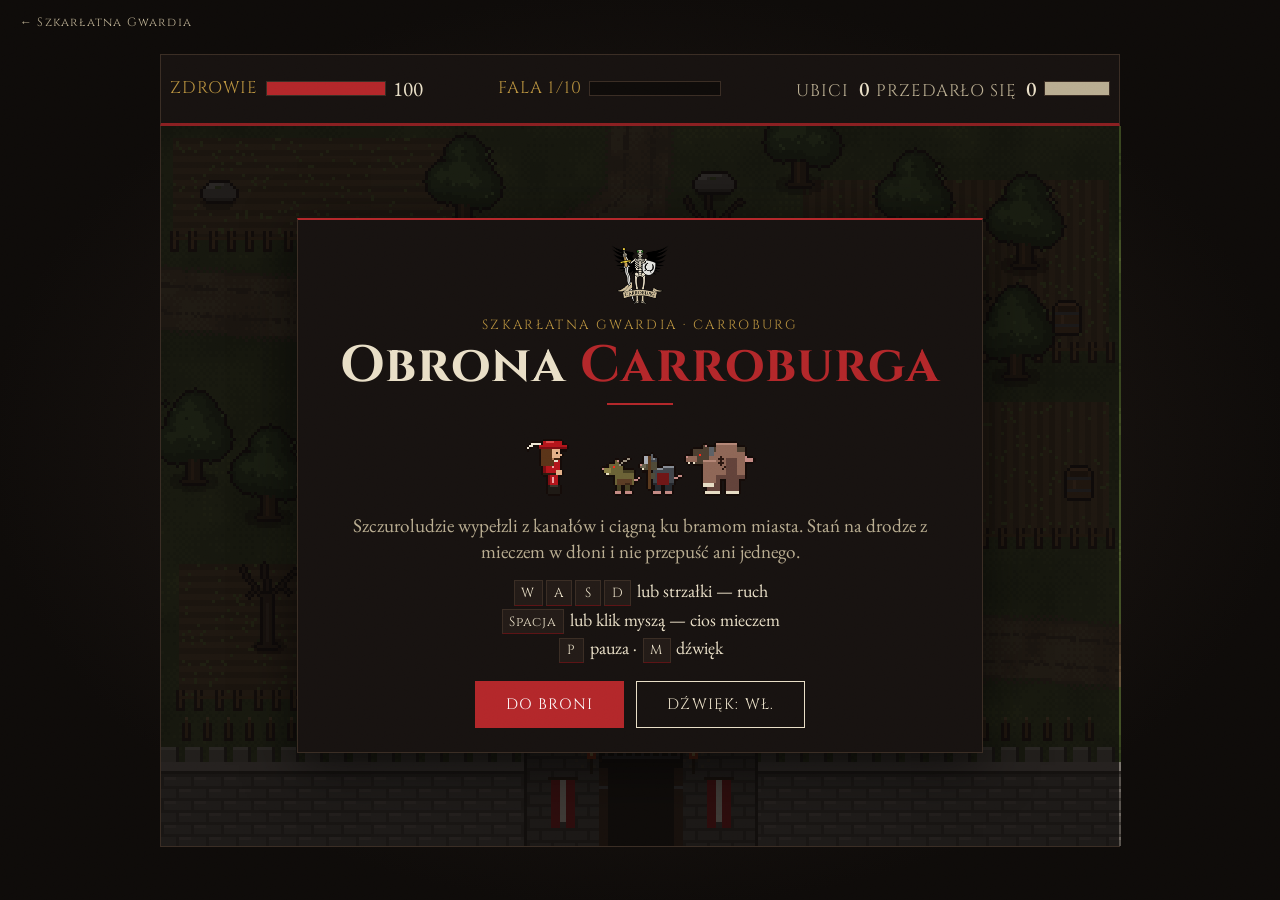
==== gra/index.html @ a3eb86ac "Dodaj grę Obrona Carroburga w folderze /gra Gra przeglądarkowa (HTML5 Canvas) w osobnym katalogu gra" ====
<!DOCTYPE html>
<html lang="pl">
<head>
<meta charset="utf-8">
<meta name="viewport" content="width=device-width, initial-scale=1, viewport-fit=cover">
<title>Obrona Carroburga — gra | Szkarłatna Gwardia z Carroburga</title>
<meta name="description" content="Carroburg Defence — przeglądarkowa gra Szkarłatnej Gwardii. Jako Gwardzista z mieczem dwuręcznym odpieraj hordy Skavenów spod bram Carroburga.">
<link rel="icon" type="image/png" href="logo.png">
<link rel="preconnect" href="https://fonts.googleapis.com">
<link rel="preconnect" href="https://fonts.gstatic.com" crossorigin>
<link href="https://fonts.googleapis.com/css2?family=Cinzel:wght@500;600;700;900&family=EB+Garamond:ital,wght@0,400;0,500;0,600;1,400&display=swap" rel="stylesheet">
<link rel="stylesheet" href="style.css">
</head>
<body>
<div class="grain"></div>
<a class="site-back" href="../">&larr; Szkarłatna Gwardia</a>

<div id="wrap">
  <!-- HUD -->
  <div id="hud">
    <div class="hud-group" id="hud-hero">
      <span class="lbl">Zdrowie</span>
      <div class="bar hp"><div id="hp-fill"></div></div>
      <span id="hp-num" class="num">100</span>
    </div>
    <div class="hud-group" id="hud-wave">
      <span id="wave-lbl" class="lbl">Fala 1/10</span>
      <div class="bar prog"><div id="prog-fill"></div></div>
    </div>
    <div class="hud-group" id="hud-stats">
      <span class="stat" title="Pokonani Skaveni">Ubici <b id="kills">0</b></span>
      <span class="stat" title="Skaveni, którzy przedarli się do bramy">Przedarło się <b id="breached">0</b></span>
      <div class="bar gate" title="Wytrzymałość bramy"><div id="gate-fill"></div></div>
    </div>
  </div>

  <div id="stage">
    <canvas id="game" width="320" height="240"></canvas>

    <div id="banner"><div id="banner-title"></div><div id="banner-sub"></div></div>

    <!-- Ekran startowy -->
    <div class="screen" id="scr-start">
      <div class="panel">
        <img class="crest" src="logo.png" alt="Herb Szkarłatnej Gwardii">
        <span class="eyebrow">Szkarłatna Gwardia &middot; Carroburg</span>
        <h1>Obrona <em>Carroburga</em></h1>
        <div class="rule"></div>
        <canvas id="preview" width="120" height="40"></canvas>
        <p class="lore">Szczuroludzie wypełzli z kanałów i ciągną ku bramom miasta. Stań na drodze z mieczem w dłoni i nie przepuść ani jednego.</p>
        <div class="controls">
          <div><kbd>W</kbd><kbd>A</kbd><kbd>S</kbd><kbd>D</kbd> lub strzałki — ruch</div>
          <div><kbd>Spacja</kbd> lub klik myszą — cios mieczem</div>
          <div><kbd>P</kbd> pauza &middot; <kbd>M</kbd> dźwięk</div>
        </div>
        <div class="actions">
          <button id="btn-start" class="btn primary">Do broni</button>
          <button class="btn btn-sound" type="button">Dźwięk: wł.</button>
        </div>
      </div>
    </div>

    <!-- Pauza -->
    <div class="screen hidden" id="scr-pause">
      <div class="panel small">
        <span class="eyebrow">Postój</span>
        <h2>Pauza</h2>
        <div class="rule"></div>
        <div class="actions column">
          <button id="btn-resume" class="btn primary">Wznów walkę</button>
          <button class="btn btn-sound" type="button">Dźwięk: wł.</button>
          <a class="btn" href="../">Wróć na stronę</a>
        </div>
      </div>
    </div>

    <!-- Game Over -->
    <div class="screen hidden" id="scr-over">
      <div class="panel">
        <span class="eyebrow">Carroburg upada</span>
        <h2 id="over-title">Gwardzista poległ</h2>
        <div class="rule"></div>
        <div class="stats">
          <div><span>Osiągnięta fala</span><b id="over-wave">1</b></div>
          <div><span>Pokonani Skaveni</span><b id="over-kills">0</b></div>
          <div><span>Przedarło się</span><b id="over-breached">0</b></div>
        </div>
        <div class="actions">
          <button id="btn-restart" class="btn primary">Restart</button>
          <a class="btn" href="../">Wróć na stronę</a>
        </div>
      </div>
    </div>

    <!-- Zwycięstwo -->
    <div class="screen hidden" id="scr-win">
      <div class="panel">
        <span class="eyebrow">Dziesięć fal odpartych</span>
        <h2>Carroburg <em>ocalony</em></h2>
        <div class="rule"></div>
        <p class="lore">Skaveni wycofują się do kanałów. Szkarłatna Gwardia trwa.</p>
        <div class="motto">Adsumus!</div>
        <div class="stats">
          <div><span>Pokonani Skaveni</span><b id="win-kills">0</b></div>
          <div><span>Przedarło się</span><b id="win-breached">0</b></div>
          <div><span>Pozostałe zdrowie</span><b id="win-hp">0</b></div>
        </div>
        <div class="actions">
          <button id="btn-again" class="btn primary">Zagraj ponownie</button>
          <a class="btn" href="../">Wróć na stronę</a>
        </div>
      </div>
    </div>
  </div>
</div>
<script src="game.js"></script>
</body>
</html>
---- gra/style.css ----
/* Obrona Carroburga — interfejs w barwach strony szkarlatnagwardia.pl */
:root {
  /* Tokeny strony głównej */
  --ink-0: #0e0b09;
  --ink-1: #171210;
  --ink-2: #231b17;
  --parchment: #e9dfc7;
  --parchment-dim: #b9ad91;
  --crimson: #8a1f21;
  --crimson-bright: #b3272a;
  --crimson-deep: #5c1315;
  --gold: #b8923f;
  --line: #3a2d24;
  --font-display: 'Cinzel', 'Times New Roman', serif;
  --font-body: 'EB Garamond', Georgia, 'Times New Roman', serif;

  --u: 3px;   /* jednostka skali gry — ustawiana z game.js */
}

* { box-sizing: border-box; }

html, body {
  margin: 0;
  height: 100%;
  background: var(--ink-0);
  color: var(--parchment);
  overflow: hidden;
  font-family: var(--font-body);
  -webkit-font-smoothing: antialiased;
  user-select: none;
  -webkit-user-select: none;
}

body {
  display: flex;
  align-items: center;
  justify-content: center;
  background: radial-gradient(ellipse at center, var(--ink-2) 0%, var(--ink-0) 72%);
}

::selection { background: var(--crimson-bright); color: var(--parchment); }

.grain {
  position: fixed; inset: 0; pointer-events: none; z-index: 50; opacity: .05; mix-blend-mode: overlay;
  background-image: url("data:image/svg+xml,%3Csvg xmlns='http://www.w3.org/2000/svg' width='120' height='120'%3E%3Cfilter id='n'%3E%3CfeTurbulence type='fractalNoise' baseFrequency='0.9' numOctaves='2' stitchTiles='stitch'/%3E%3C/filter%3E%3Crect width='100%25' height='100%25' filter='url(%23n)'/%3E%3C/svg%3E");
}

/* Powrót na stronę główną */
.site-back {
  position: fixed;
  top: calc(env(safe-area-inset-top, 0px) + 10px);
  left: 14px;
  z-index: 60;
  font-family: var(--font-display);
  font-size: 12px;
  letter-spacing: .1em;
  color: var(--parchment-dim);
  text-decoration: none;
  padding: 4px 6px;
}
.site-back:hover { color: var(--parchment); }
body.playing .site-back { opacity: 0; pointer-events: none; }

#wrap { position: relative; }

/* ---------- HUD ---------- */
#hud {
  height: calc(var(--u) * 24);
  display: flex;
  align-items: center;
  justify-content: space-between;
  gap: calc(var(--u) * 4);
  padding: 0 calc(var(--u) * 3);
  overflow: hidden;
  background: var(--ink-1);
  border: 1px solid var(--line);
  border-bottom: calc(var(--u) * 1) solid var(--crimson);
  font-family: var(--font-display);
  font-size: calc(var(--u) * 5.6);
  letter-spacing: .06em;
  line-height: 1;
}
.hud-group {
  display: flex;
  align-items: center;
  gap: calc(var(--u) * 2.5);
  white-space: nowrap;
  min-width: 0;
}
#hud-wave { flex: 0 1 auto; justify-content: center; }

.lbl { color: var(--gold); text-transform: uppercase; }
.num { min-width: 3ch; color: var(--parchment); font-family: var(--font-body); font-size: 1.25em; letter-spacing: 0; }
.stat { color: var(--parchment-dim); text-transform: uppercase; }
.stat b { color: var(--parchment); font-family: var(--font-body); font-weight: 500; font-size: 1.25em; letter-spacing: 0; margin-left: .2em; }

.bar {
  position: relative;
  height: calc(var(--u) * 5);
  background: var(--ink-0);
  border: 1px solid var(--line);
}
.bar > div { height: 100%; width: 100%; transition: width .12s linear; }
.bar.hp   { width: calc(var(--u) * 40); }
.bar.prog { width: calc(var(--u) * 44); }
.bar.gate { width: calc(var(--u) * 22); flex-shrink: 0; }
#hp-fill   { background: var(--crimson-bright); }
#prog-fill { background: var(--gold); width: 0; }
#gate-fill { background: var(--parchment-dim); }
.bar.low > div { animation: blink .5s steps(2) infinite; }
@keyframes blink { 50% { opacity: .35; } }

/* ---------- Scena ---------- */
#stage { position: relative; border: 1px solid var(--line); border-top: 0; }

#game {
  display: block;
  image-rendering: pixelated;
  image-rendering: crisp-edges;
  background: #000;
  cursor: crosshair;
}

/* ---------- Baner fal ---------- */
#banner {
  position: absolute;
  left: 0; right: 0;
  top: 30%;
  text-align: center;
  pointer-events: none;
  opacity: 0;
  transition: opacity .35s;
  text-shadow: 0 2px 0 #000, 0 3px 18px rgba(0, 0, 0, .8);
}
#banner.show { opacity: 1; }
#banner-title {
  font-family: var(--font-display);
  font-weight: 700;
  font-size: calc(var(--u) * 20);
  color: var(--parchment);
  letter-spacing: .04em;
}
#banner-title.red { color: var(--crimson-bright); }
#banner-sub {
  font-family: var(--font-body);
  font-style: italic;
  font-size: calc(var(--u) * 8.5);
  color: var(--parchment-dim);
  margin-top: calc(var(--u) * 1.5);
}

/* ---------- Ekrany ---------- */
.screen {
  position: absolute;
  inset: 0;
  display: flex;
  align-items: center;
  justify-content: center;
  background: rgba(14, 11, 9, .78);
}
.screen.hidden { display: none; }

.panel {
  text-align: center;
  padding: calc(var(--u) * 8) calc(var(--u) * 14);
  background: var(--ink-1);
  border: 1px solid var(--line);
  border-top: 2px solid var(--crimson-bright);
  box-shadow: 0 calc(var(--u) * 4) calc(var(--u) * 16) rgba(0, 0, 0, .6);
  max-width: 92%;
  max-height: 96%;
  overflow: auto;
  animation: fade .4s ease;
}
.panel.small { padding: calc(var(--u) * 8) calc(var(--u) * 20); }
@keyframes fade { from { opacity: 0; transform: translateY(8px); } to { opacity: 1; transform: none; } }

.crest {
  width: calc(var(--u) * 22);
  height: calc(var(--u) * 22);
  margin: 0 auto calc(var(--u) * 2);
  display: block;
}

.eyebrow {
  display: block;
  font-family: var(--font-display);
  font-size: calc(var(--u) * 4.4);
  letter-spacing: .18em;
  text-transform: uppercase;
  color: var(--gold);
}
h1, h2 {
  font-family: var(--font-display);
  font-weight: 700;
  margin: calc(var(--u) * 2) 0 0;
  color: var(--parchment);
  line-height: 1;
  letter-spacing: .02em;
}
h1 { font-size: calc(var(--u) * 17); }
h2 { font-size: calc(var(--u) * 14); }
h1 em, h2 em { font-style: normal; color: var(--crimson-bright); }

.rule {
  width: calc(var(--u) * 22);
  height: 2px;
  background: var(--crimson-bright);
  margin: calc(var(--u) * 4) auto calc(var(--u) * 5);
}

#preview {
  width: calc(var(--u) * 84);
  height: calc(var(--u) * 28);
  image-rendering: pixelated;
  display: block;
  margin: 0 auto calc(var(--u) * 3);
}

.lore {
  font-size: calc(var(--u) * 6.4);
  color: var(--parchment-dim);
  margin: 0 auto calc(var(--u) * 4);
  max-width: calc(var(--u) * 200);
  line-height: 1.35;
}
.motto {
  font-family: var(--font-display);
  font-weight: 700;
  font-size: calc(var(--u) * 11);
  letter-spacing: .1em;
  color: var(--gold);
  margin-bottom: calc(var(--u) * 3);
}

.controls {
  font-size: calc(var(--u) * 6);
  color: var(--parchment);
  line-height: 1.55;
  margin-bottom: calc(var(--u) * 6);
}
kbd {
  display: inline-block;
  font-family: var(--font-display);
  font-size: calc(var(--u) * 4.4);
  letter-spacing: .06em;
  min-width: 1.9em;
  padding: .1em .5em;
  margin: 0 .15em;
  background: var(--ink-2);
  border: 1px solid var(--line);
  border-bottom-color: var(--crimson-deep);
  color: var(--parchment);
}

.stats {
  font-size: calc(var(--u) * 6.6);
  margin: 0 auto calc(var(--u) * 6);
  display: grid;
  gap: calc(var(--u) * 1.5);
  min-width: calc(var(--u) * 110);
}
.stats > div {
  display: flex;
  justify-content: space-between;
  gap: calc(var(--u) * 6);
  border-bottom: 1px solid var(--line);
  padding-bottom: calc(var(--u) * 1);
}
.stats span { color: var(--parchment-dim); }
.stats b { color: var(--crimson-bright); font-family: var(--font-display); font-weight: 700; }

.actions {
  display: flex;
  gap: calc(var(--u) * 4);
  justify-content: center;
  flex-wrap: wrap;
}
.actions.column { flex-direction: column; align-items: stretch; }

/* Przyciski jak na stronie głównej */
.btn {
  font-family: var(--font-display);
  font-size: calc(var(--u) * 5);
  letter-spacing: .08em;
  text-transform: uppercase;
  padding: calc(var(--u) * 4) calc(var(--u) * 10);
  border: 1px solid var(--parchment);
  color: var(--parchment);
  background: transparent;
  cursor: pointer;
  text-decoration: none;
  display: inline-block;
  transition: background .25s ease, color .25s ease, border-color .25s ease;
}
.btn:hover, .btn:focus-visible { background: var(--parchment); color: var(--ink-0); outline: none; }
.btn.primary { background: var(--crimson); border-color: var(--crimson); color: var(--parchment); }
.btn.primary:hover, .btn.primary:focus-visible { background: var(--crimson-bright); border-color: var(--crimson-bright); color: #fff; }
.btn-sound.off { color: var(--parchment-dim); border-color: var(--line); }
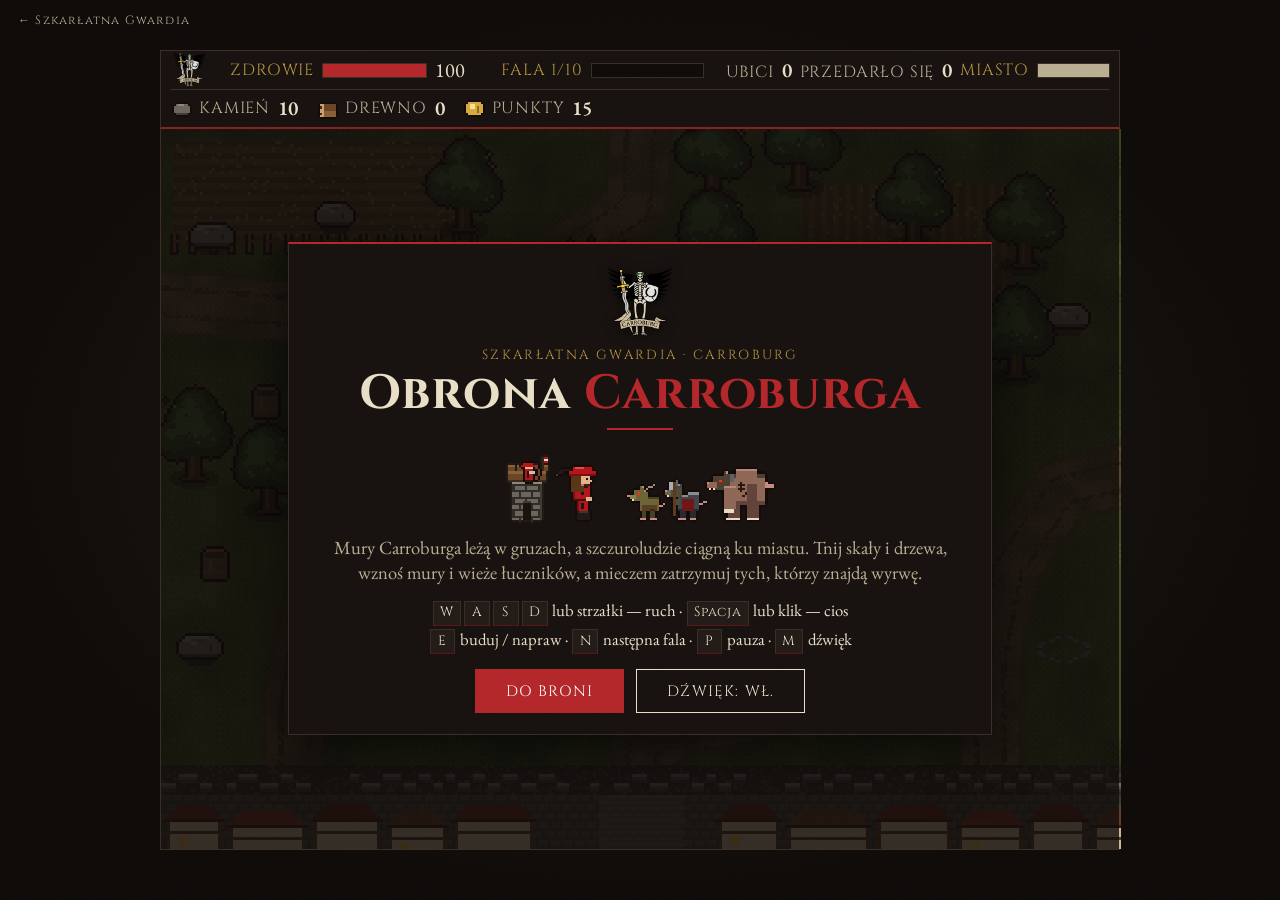
==== commit 1cdcdaec: "Gra: budowa twierdzy, sterowanie dotykowe, herb Carroburga - Mury, brama i wieże łuczników budowane " ====
--- a/gra/index.html
+++ b/gra/index.html
@@ -2,10 +2,11 @@
 <html lang="pl">
 <head>
 <meta charset="utf-8">
-<meta name="viewport" content="width=device-width, initial-scale=1, viewport-fit=cover">
+<meta name="viewport" content="width=device-width, initial-scale=1, viewport-fit=cover, user-scalable=no">
+<meta name="theme-color" content="#0e0b09">
 <title>Obrona Carroburga — gra | Szkarłatna Gwardia z Carroburga</title>
-<meta name="description" content="Carroburg Defence — przeglądarkowa gra Szkarłatnej Gwardii. Jako Gwardzista z mieczem dwuręcznym odpieraj hordy Skavenów spod bram Carroburga.">
-<link rel="icon" type="image/png" href="logo.png">
+<meta name="description" content="Obrona Carroburga — przeglądarkowa gra Szkarłatnej Gwardii. Zbieraj kamień i drewno, wznoś mury i wieże łuczników, a mieczem odpieraj hordy Skavenów.">
+<link rel="icon" type="image/png" href="favicon.png">
 <link rel="preconnect" href="https://fonts.googleapis.com">
 <link rel="preconnect" href="https://fonts.gstatic.com" crossorigin>
 <link href="https://fonts.googleapis.com/css2?family=Cinzel:wght@500;600;700;900&family=EB+Garamond:ital,wght@0,400;0,500;0,600;1,400&display=swap" rel="stylesheet">
@@ -18,40 +19,60 @@
 <div id="wrap">
   <!-- HUD -->
   <div id="hud">
-    <div class="hud-group" id="hud-hero">
-      <span class="lbl">Zdrowie</span>
-      <div class="bar hp"><div id="hp-fill"></div></div>
-      <span id="hp-num" class="num">100</span>
+    <div class="hud-row">
+      <img class="hud-crest" src="herb.png" alt="Herb Carroburga">
+      <div class="hud-group" id="hud-hero">
+        <span class="lbl"><span class="long">Zdrowie</span><span class="short">Zdr.</span></span>
+        <div class="bar hp"><div id="hp-fill"></div></div>
+        <span id="hp-num" class="num">100</span>
+      </div>
+      <div class="hud-group" id="hud-wave">
+        <span id="wave-lbl" class="lbl">Fala 1/10</span>
+        <div class="bar prog"><div id="prog-fill"></div></div>
+      </div>
+      <div class="hud-group" id="hud-stats">
+        <span class="stat" title="Pokonani Skaveni">Ubici <b id="kills">0</b></span>
+        <span class="stat" title="Skaveni, którzy wdarli się do miasta"><span class="long">Przedarło się</span><span class="short">Wdarło</span> <b id="breached">0</b></span>
+        <span class="lbl">Miasto</span>
+        <div class="bar city" title="Wytrzymałość miasta"><div id="city-fill"></div></div>
+      </div>
     </div>
-    <div class="hud-group" id="hud-wave">
-      <span id="wave-lbl" class="lbl">Fala 1/10</span>
-      <div class="bar prog"><div id="prog-fill"></div></div>
-    </div>
-    <div class="hud-group" id="hud-stats">
-      <span class="stat" title="Pokonani Skaveni">Ubici <b id="kills">0</b></span>
-      <span class="stat" title="Skaveni, którzy przedarli się do bramy">Przedarło się <b id="breached">0</b></span>
-      <div class="bar gate" title="Wytrzymałość bramy"><div id="gate-fill"></div></div>
+    <div class="hud-row second">
+      <div class="hud-group res">
+        <span class="res-item" title="Kamień — tnij skały mieczem"><img class="ic-stone" alt=""><span class="long">Kamień</span> <b id="res-stone">0</b></span>
+        <span class="res-item" title="Drewno — tnij drzewa mieczem"><img class="ic-wood" alt=""><span class="long">Drewno</span> <b id="res-wood">0</b></span>
+        <span class="res-item" title="Punkty — za pokonanych Skavenów"><img class="ic-points" alt=""><span class="long">Punkty</span> <b id="res-points">0</b></span>
+      </div>
+      <div class="hud-group">
+        <span id="phase" class="phase"></span>
+        <button id="btn-next" class="btn mini" type="button" hidden>Następna fala <kbd class="only-keys">N</kbd></button>
+      </div>
     </div>
   </div>
 
   <div id="stage">
     <canvas id="game" width="320" height="240"></canvas>
 
+    <div id="prompt"></div>
+    <div id="toast"></div>
     <div id="banner"><div id="banner-title"></div><div id="banner-sub"></div></div>
 
     <!-- Ekran startowy -->
     <div class="screen" id="scr-start">
       <div class="panel">
-        <img class="crest" src="logo.png" alt="Herb Szkarłatnej Gwardii">
+        <img class="crest" src="herb.png" alt="Herb Carroburga">
         <span class="eyebrow">Szkarłatna Gwardia &middot; Carroburg</span>
         <h1>Obrona <em>Carroburga</em></h1>
         <div class="rule"></div>
-        <canvas id="preview" width="120" height="40"></canvas>
-        <p class="lore">Szczuroludzie wypełzli z kanałów i ciągną ku bramom miasta. Stań na drodze z mieczem w dłoni i nie przepuść ani jednego.</p>
-        <div class="controls">
-          <div><kbd>W</kbd><kbd>A</kbd><kbd>S</kbd><kbd>D</kbd> lub strzałki — ruch</div>
-          <div><kbd>Spacja</kbd> lub klik myszą — cios mieczem</div>
-          <div><kbd>P</kbd> pauza &middot; <kbd>M</kbd> dźwięk</div>
+        <canvas id="preview" width="132" height="40"></canvas>
+        <p class="lore">Mury Carroburga leżą w gruzach, a szczuroludzie ciągną ku miastu. Tnij skały i drzewa, wznoś mury i wieże łuczników, a mieczem zatrzymuj tych, którzy znajdą wyrwę.</p>
+        <div class="controls only-keys">
+          <div><kbd>W</kbd><kbd>A</kbd><kbd>S</kbd><kbd>D</kbd> lub strzałki — ruch &middot; <kbd>Spacja</kbd> lub klik — cios</div>
+          <div><kbd>E</kbd> buduj / napraw &middot; <kbd>N</kbd> następna fala &middot; <kbd>P</kbd> pauza &middot; <kbd>M</kbd> dźwięk</div>
+        </div>
+        <div class="controls only-touch" hidden>
+          <div>Joystick — ruch &middot; <b>Cios</b> — miecz (także w skały i drzewa)</div>
+          <div><b>Buduj</b> przy fundamentach muru lub wieży</div>
         </div>
         <div class="actions">
           <button id="btn-start" class="btn primary">Do broni</button>
@@ -95,6 +116,7 @@
     <!-- Zwycięstwo -->
     <div class="screen hidden" id="scr-win">
       <div class="panel">
+        <img class="crest" src="herb.png" alt="Herb Carroburga">
         <span class="eyebrow">Dziesięć fal odpartych</span>
         <h2>Carroburg <em>ocalony</em></h2>
         <div class="rule"></div>
@@ -112,6 +134,16 @@
       </div>
     </div>
   </div>
+
+  <!-- Sterowanie dotykowe -->
+  <div id="touch">
+    <div id="joy"><div id="joy-knob"></div></div>
+    <div class="t-btns">
+      <button id="t-pause" class="t-btn small" type="button" aria-label="Pauza">II</button>
+      <button id="t-build" class="t-btn build" type="button">Buduj</button>
+      <button id="t-attack" class="t-btn attack" type="button">Cios</button>
+    </div>
+  </div>
 </div>
 <script src="game.js"></script>
 </body>
--- a/gra/style.css
+++ b/gra/style.css
@@ -1,6 +1,5 @@
 /* Obrona Carroburga — interfejs w barwach strony szkarlatnagwardia.pl */
 :root {
-  /* Tokeny strony głównej */
   --ink-0: #0e0b09;
   --ink-1: #171210;
   --ink-2: #231b17;
@@ -15,9 +14,11 @@
   --font-body: 'EB Garamond', Georgia, 'Times New Roman', serif;
 
   --u: 3px;   /* jednostka skali gry — ustawiana z game.js */
+  --hud-fs: max(calc(var(--u) * 5.4), 10px);
 }
 
 * { box-sizing: border-box; }
+[hidden] { display: none !important; }
 
 html, body {
   margin: 0;
@@ -29,15 +30,16 @@
   -webkit-font-smoothing: antialiased;
   user-select: none;
   -webkit-user-select: none;
-}
-
+  -webkit-tap-highlight-color: transparent;
+  overscroll-behavior: none;
+}
 body {
   display: flex;
   align-items: center;
   justify-content: center;
   background: radial-gradient(ellipse at center, var(--ink-2) 0%, var(--ink-0) 72%);
 }
-
+body.touch { padding-top: env(safe-area-inset-top, 0px); }
 ::selection { background: var(--crimson-bright); color: var(--parchment); }
 
 .grain {
@@ -45,11 +47,10 @@
   background-image: url("data:image/svg+xml,%3Csvg xmlns='http://www.w3.org/2000/svg' width='120' height='120'%3E%3Cfilter id='n'%3E%3CfeTurbulence type='fractalNoise' baseFrequency='0.9' numOctaves='2' stitchTiles='stitch'/%3E%3C/filter%3E%3Crect width='100%25' height='100%25' filter='url(%23n)'/%3E%3C/svg%3E");
 }
 
-/* Powrót na stronę główną */
 .site-back {
   position: fixed;
-  top: calc(env(safe-area-inset-top, 0px) + 10px);
-  left: 14px;
+  top: calc(env(safe-area-inset-top, 0px) + 8px);
+  left: 12px;
   z-index: 60;
   font-family: var(--font-display);
   font-size: 12px;
@@ -59,73 +60,130 @@
   padding: 4px 6px;
 }
 .site-back:hover { color: var(--parchment); }
-body.playing .site-back { opacity: 0; pointer-events: none; }
+body.playing .site-back, body.touch .site-back { display: none; }
 
 #wrap { position: relative; }
 
 /* ---------- HUD ---------- */
 #hud {
-  height: calc(var(--u) * 24);
-  display: flex;
-  align-items: center;
-  justify-content: space-between;
-  gap: calc(var(--u) * 4);
-  padding: 0 calc(var(--u) * 3);
-  overflow: hidden;
   background: var(--ink-1);
   border: 1px solid var(--line);
-  border-bottom: calc(var(--u) * 1) solid var(--crimson);
-  font-family: var(--font-display);
-  font-size: calc(var(--u) * 5.6);
-  letter-spacing: .06em;
+  border-bottom: 2px solid var(--crimson);
+  font-family: var(--font-display);
+  font-size: var(--hud-fs);
+  letter-spacing: .05em;
   line-height: 1;
-}
+  padding: calc(var(--u) * 2) calc(var(--u) * 3);
+}
+.hud-row {
+  display: flex;
+  align-items: center;
+  justify-content: space-between;
+  flex-wrap: wrap;
+  gap: calc(var(--u) * 2) calc(var(--u) * 4);
+}
+.hud-row.second {
+  margin-top: calc(var(--u) * 2);
+  padding-top: calc(var(--u) * 2);
+  border-top: 1px solid var(--line);
+}
+.hud-crest { width: 2.4em; height: 2.4em; margin: -.4em 0; }
 .hud-group {
   display: flex;
   align-items: center;
-  gap: calc(var(--u) * 2.5);
+  gap: .5em;
   white-space: nowrap;
   min-width: 0;
 }
-#hud-wave { flex: 0 1 auto; justify-content: center; }
-
 .lbl { color: var(--gold); text-transform: uppercase; }
-.num { min-width: 3ch; color: var(--parchment); font-family: var(--font-body); font-size: 1.25em; letter-spacing: 0; }
+.num { min-width: 2.2em; color: var(--parchment); font-family: var(--font-body); font-size: 1.25em; letter-spacing: 0; }
 .stat { color: var(--parchment-dim); text-transform: uppercase; }
-.stat b { color: var(--parchment); font-family: var(--font-body); font-weight: 500; font-size: 1.25em; letter-spacing: 0; margin-left: .2em; }
+.stat b, .res-item b { color: var(--parchment); font-family: var(--font-body); font-weight: 600; font-size: 1.25em; letter-spacing: 0; margin-left: .15em; }
+
+.res { gap: 1.1em; }
+.res-item { color: var(--parchment-dim); text-transform: uppercase; display: inline-flex; align-items: center; gap: .3em; }
+.res-item img { width: 1.5em; height: 1.5em; image-rendering: pixelated; }
+.phase { color: var(--parchment-dim); font-family: var(--font-body); font-style: italic; font-size: 1.15em; letter-spacing: 0; }
 
 .bar {
   position: relative;
-  height: calc(var(--u) * 5);
+  height: .9em;
   background: var(--ink-0);
   border: 1px solid var(--line);
 }
 .bar > div { height: 100%; width: 100%; transition: width .12s linear; }
-.bar.hp   { width: calc(var(--u) * 40); }
-.bar.prog { width: calc(var(--u) * 44); }
-.bar.gate { width: calc(var(--u) * 22); flex-shrink: 0; }
+.bar.hp   { width: 6.5em; }
+.bar.prog { width: 7em; }
+.bar.city { width: 4.5em; flex-shrink: 0; }
 #hp-fill   { background: var(--crimson-bright); }
 #prog-fill { background: var(--gold); width: 0; }
-#gate-fill { background: var(--parchment-dim); }
+#city-fill { background: var(--parchment-dim); }
 .bar.low > div { animation: blink .5s steps(2) infinite; }
 @keyframes blink { 50% { opacity: .35; } }
 
 /* ---------- Scena ---------- */
 #stage { position: relative; border: 1px solid var(--line); border-top: 0; }
-
 #game {
   display: block;
   image-rendering: pixelated;
   image-rendering: crisp-edges;
   background: #000;
   cursor: crosshair;
-}
+  touch-action: none;
+}
+
+/* Podpowiedź budowy nad fundamentem */
+#prompt {
+  position: absolute;
+  transform: translate(-50%, -100%);
+  display: flex;
+  align-items: center;
+  gap: .55em;
+  padding: .35em .7em;
+  background: rgba(14, 11, 9, .9);
+  border: 1px solid var(--gold);
+  font-family: var(--font-display);
+  font-size: max(calc(var(--u) * 4.6), 10px);
+  letter-spacing: .04em;
+  color: var(--parchment-dim);
+  white-space: nowrap;
+  pointer-events: none;
+  opacity: 0;
+  transition: opacity .15s;
+  z-index: 3;
+}
+#prompt.show { opacity: 1; }
+#prompt.bad { border-color: var(--crimson); }
+#prompt b { color: var(--parchment); font-weight: 600; }
+#prompt span { display: inline-flex; align-items: center; gap: .15em; font-family: var(--font-body); font-size: 1.2em; color: var(--parchment); }
+#prompt span.lack { color: #e0575a; }
+#prompt img { width: 1.25em; height: 1.25em; image-rendering: pixelated; }
+#prompt kbd { font-size: .85em; }
+#prompt.shake { animation: shake .3s; }
+@keyframes shake { 25% { margin-left: -4px; } 50% { margin-left: 4px; } 75% { margin-left: -2px; } }
+
+#toast {
+  position: absolute;
+  left: 50%; top: 12%;
+  transform: translateX(-50%);
+  font-family: var(--font-display);
+  font-weight: 700;
+  font-size: max(calc(var(--u) * 7), 13px);
+  letter-spacing: .06em;
+  color: #e0575a;
+  text-shadow: 0 2px 0 #000, 0 0 10px #000;
+  pointer-events: none;
+  opacity: 0;
+  transition: opacity .25s;
+  white-space: nowrap;
+}
+#toast.show { opacity: 1; }
 
 /* ---------- Baner fal ---------- */
 #banner {
   position: absolute;
-  left: 0; right: 0;
-  top: 30%;
+  left: 4%; right: 4%;
+  top: 28%;
   text-align: center;
   pointer-events: none;
   opacity: 0;
@@ -136,7 +194,7 @@
 #banner-title {
   font-family: var(--font-display);
   font-weight: 700;
-  font-size: calc(var(--u) * 20);
+  font-size: max(calc(var(--u) * 20), 26px);
   color: var(--parchment);
   letter-spacing: .04em;
 }
@@ -144,8 +202,8 @@
 #banner-sub {
   font-family: var(--font-body);
   font-style: italic;
-  font-size: calc(var(--u) * 8.5);
-  color: var(--parchment-dim);
+  font-size: max(calc(var(--u) * 8), 14px);
+  color: var(--parchment);
   margin-top: calc(var(--u) * 1.5);
 }
 
@@ -156,18 +214,18 @@
   display: flex;
   align-items: center;
   justify-content: center;
-  background: rgba(14, 11, 9, .78);
+  background: rgba(14, 11, 9, .8);
+  z-index: 5;
 }
 .screen.hidden { display: none; }
-
 .panel {
   text-align: center;
-  padding: calc(var(--u) * 8) calc(var(--u) * 14);
+  padding: calc(var(--u) * 7) calc(var(--u) * 12);
   background: var(--ink-1);
   border: 1px solid var(--line);
   border-top: 2px solid var(--crimson-bright);
   box-shadow: 0 calc(var(--u) * 4) calc(var(--u) * 16) rgba(0, 0, 0, .6);
-  max-width: 92%;
+  max-width: 94%;
   max-height: 96%;
   overflow: auto;
   animation: fade .4s ease;
@@ -176,16 +234,16 @@
 @keyframes fade { from { opacity: 0; transform: translateY(8px); } to { opacity: 1; transform: none; } }
 
 .crest {
-  width: calc(var(--u) * 22);
-  height: calc(var(--u) * 22);
-  margin: 0 auto calc(var(--u) * 2);
+  width: max(calc(var(--u) * 26), 52px);
+  height: max(calc(var(--u) * 26), 52px);
+  margin: 0 auto calc(var(--u) * 1);
   display: block;
-}
-
+  filter: drop-shadow(0 2px 6px rgba(0,0,0,.6));
+}
 .eyebrow {
   display: block;
   font-family: var(--font-display);
-  font-size: calc(var(--u) * 4.4);
+  font-size: max(calc(var(--u) * 4.4), 9px);
   letter-spacing: .18em;
   text-transform: uppercase;
   color: var(--gold);
@@ -198,30 +256,27 @@
   line-height: 1;
   letter-spacing: .02em;
 }
-h1 { font-size: calc(var(--u) * 17); }
-h2 { font-size: calc(var(--u) * 14); }
+h1 { font-size: max(calc(var(--u) * 16), 24px); }
+h2 { font-size: max(calc(var(--u) * 13), 20px); }
 h1 em, h2 em { font-style: normal; color: var(--crimson-bright); }
-
 .rule {
   width: calc(var(--u) * 22);
   height: 2px;
   background: var(--crimson-bright);
-  margin: calc(var(--u) * 4) auto calc(var(--u) * 5);
-}
-
+  margin: calc(var(--u) * 3.5) auto calc(var(--u) * 4);
+}
 #preview {
-  width: calc(var(--u) * 84);
+  width: calc(var(--u) * 92);
   height: calc(var(--u) * 28);
   image-rendering: pixelated;
   display: block;
   margin: 0 auto calc(var(--u) * 3);
 }
-
 .lore {
-  font-size: calc(var(--u) * 6.4);
+  font-size: max(calc(var(--u) * 6.2), 12px);
   color: var(--parchment-dim);
   margin: 0 auto calc(var(--u) * 4);
-  max-width: calc(var(--u) * 200);
+  max-width: calc(var(--u) * 210);
   line-height: 1.35;
 }
 .motto {
@@ -232,59 +287,46 @@
   color: var(--gold);
   margin-bottom: calc(var(--u) * 3);
 }
-
 .controls {
-  font-size: calc(var(--u) * 6);
-  color: var(--parchment);
-  line-height: 1.55;
-  margin-bottom: calc(var(--u) * 6);
-}
+  font-size: max(calc(var(--u) * 5.6), 11px);
+  color: var(--parchment);
+  line-height: 1.6;
+  margin-bottom: calc(var(--u) * 5);
+}
+.controls b { color: var(--gold); font-weight: 600; }
 kbd {
   display: inline-block;
   font-family: var(--font-display);
-  font-size: calc(var(--u) * 4.4);
+  font-size: .8em;
   letter-spacing: .06em;
   min-width: 1.9em;
-  padding: .1em .5em;
-  margin: 0 .15em;
+  padding: .05em .45em;
+  margin: 0 .12em;
   background: var(--ink-2);
   border: 1px solid var(--line);
   border-bottom-color: var(--crimson-deep);
   color: var(--parchment);
-}
-
+  text-align: center;
+}
 .stats {
-  font-size: calc(var(--u) * 6.6);
+  font-size: max(calc(var(--u) * 6.4), 13px);
   margin: 0 auto calc(var(--u) * 6);
   display: grid;
   gap: calc(var(--u) * 1.5);
-  min-width: calc(var(--u) * 110);
-}
-.stats > div {
-  display: flex;
-  justify-content: space-between;
-  gap: calc(var(--u) * 6);
-  border-bottom: 1px solid var(--line);
-  padding-bottom: calc(var(--u) * 1);
-}
+  min-width: min(calc(var(--u) * 110), 100%);
+}
+.stats > div { display: flex; justify-content: space-between; gap: calc(var(--u) * 6); border-bottom: 1px solid var(--line); padding-bottom: calc(var(--u) * 1); }
 .stats span { color: var(--parchment-dim); }
 .stats b { color: var(--crimson-bright); font-family: var(--font-display); font-weight: 700; }
-
-.actions {
-  display: flex;
-  gap: calc(var(--u) * 4);
-  justify-content: center;
-  flex-wrap: wrap;
-}
+.actions { display: flex; gap: calc(var(--u) * 4); justify-content: center; flex-wrap: wrap; }
 .actions.column { flex-direction: column; align-items: stretch; }
 
-/* Przyciski jak na stronie głównej */
 .btn {
   font-family: var(--font-display);
-  font-size: calc(var(--u) * 5);
+  font-size: max(calc(var(--u) * 5), 12px);
   letter-spacing: .08em;
   text-transform: uppercase;
-  padding: calc(var(--u) * 4) calc(var(--u) * 10);
+  padding: calc(var(--u) * 3.6) calc(var(--u) * 10);
   border: 1px solid var(--parchment);
   color: var(--parchment);
   background: transparent;
@@ -296,4 +338,103 @@
 .btn:hover, .btn:focus-visible { background: var(--parchment); color: var(--ink-0); outline: none; }
 .btn.primary { background: var(--crimson); border-color: var(--crimson); color: var(--parchment); }
 .btn.primary:hover, .btn.primary:focus-visible { background: var(--crimson-bright); border-color: var(--crimson-bright); color: #fff; }
+.btn.mini { font-size: .9em; padding: .45em .9em; border-color: var(--gold); color: var(--gold); }
+.btn.mini:hover { background: var(--gold); color: var(--ink-0); }
+.btn.mini kbd { font-size: .85em; }
 .btn-sound.off { color: var(--parchment-dim); border-color: var(--line); }
+
+/* ---------- Sterowanie dotykowe ---------- */
+#touch { display: none; }
+body.touch #touch {
+  display: flex;
+  align-items: center;
+  justify-content: space-between;
+  padding: 14px 16px calc(env(safe-area-inset-bottom, 0px) + 14px);
+  touch-action: none;
+}
+#wrap.landscape #touch {
+  position: absolute;
+  left: 0; right: 0; bottom: 0;
+  pointer-events: none;
+  padding: 8px 10px;
+  z-index: 4;
+}
+#wrap.landscape #touch > * { pointer-events: auto; }
+#joy {
+  position: relative;
+  width: 132px; height: 132px;
+  border-radius: 50%;
+  background: radial-gradient(circle, rgba(35,27,23,.85) 0%, rgba(23,18,16,.85) 70%);
+  border: 2px solid var(--line);
+  box-shadow: inset 0 0 0 6px rgba(14,11,9,.6);
+  touch-action: none;
+}
+#wrap.landscape #joy { width: 110px; height: 110px; opacity: .85; }
+#joy-knob {
+  position: absolute;
+  left: 50%; top: 50%;
+  width: 52px; height: 52px;
+  border-radius: 50%;
+  transform: translate(-50%, -50%);
+  background: radial-gradient(circle at 40% 35%, var(--crimson-bright), var(--crimson-deep));
+  border: 2px solid var(--gold);
+  pointer-events: none;
+}
+.t-btns { display: flex; align-items: center; gap: 12px; }
+.t-btn {
+  font-family: var(--font-display);
+  font-weight: 700;
+  letter-spacing: .06em;
+  text-transform: uppercase;
+  border-radius: 50%;
+  border: 2px solid var(--parchment-dim);
+  color: var(--parchment);
+  background: rgba(23,18,16,.9);
+  touch-action: none;
+}
+.t-btn.attack {
+  width: 96px; height: 96px;
+  font-size: 15px;
+  background: radial-gradient(circle at 40% 35%, var(--crimson-bright), var(--crimson));
+  border-color: var(--crimson-bright);
+}
+.t-btn.build { width: 72px; height: 72px; font-size: 11px; color: var(--parchment-dim); border-color: var(--line); }
+.t-btn.build.ready { color: var(--ink-0); background: var(--gold); border-color: var(--gold); }
+.t-btn.small { width: 42px; height: 42px; font-size: 13px; align-self: flex-start; }
+.t-btn.down { filter: brightness(1.35); transform: scale(.95); }
+#wrap.landscape .t-btn.attack { width: 84px; height: 84px; opacity: .9; }
+#wrap.landscape .t-btn.build { width: 64px; height: 64px; opacity: .9; }
+
+/* ---------- Telefon: zwarty HUD ---------- */
+.short { display: none; }
+body.touch .long { display: none; }
+body.touch .short { display: inline; }
+body.touch .hud-crest { display: none; }
+body.touch #hud { --hud-fs: 11px; padding: 6px 8px; }
+body.touch .hud-row { flex-wrap: nowrap; gap: 8px; }
+body.touch .hud-row.second { margin-top: 5px; padding-top: 5px; }
+body.touch .res { gap: 10px; }
+body.touch .bar.hp { width: 4.5em; }
+body.touch .bar.prog { width: 4em; }
+body.touch .bar.city { width: 3.5em; }
+body.touch .num { min-width: 1.8em; }
+body.touch .phase { font-size: 1.05em; }
+body.touch #hud-stats { gap: .4em; }
+
+/* Telefon poziomo: sterowanie po bokach planszy */
+#wrap.landscape #touch {
+  position: fixed;
+  left: 0; right: 0; top: 0; bottom: 0;
+  padding: 0 calc(env(safe-area-inset-right, 0px) + 14px) 0 calc(env(safe-area-inset-left, 0px) + 14px);
+  align-items: flex-end;
+  padding-bottom: 18px;
+}
+#wrap.landscape .t-btns { flex-direction: column-reverse; align-items: center; gap: 10px; }
+#wrap.landscape .t-btn.small { align-self: center; }
+@media (max-width: 420px) {
+  body.touch .hud-row { gap: 6px; }
+  body.touch .bar.hp { width: 3.4em; }
+  body.touch .bar.prog { width: 2.8em; }
+  body.touch .bar.city { width: 2.6em; }
+  body.touch #hud { --hud-fs: 10.5px; padding: 6px 6px; }
+}
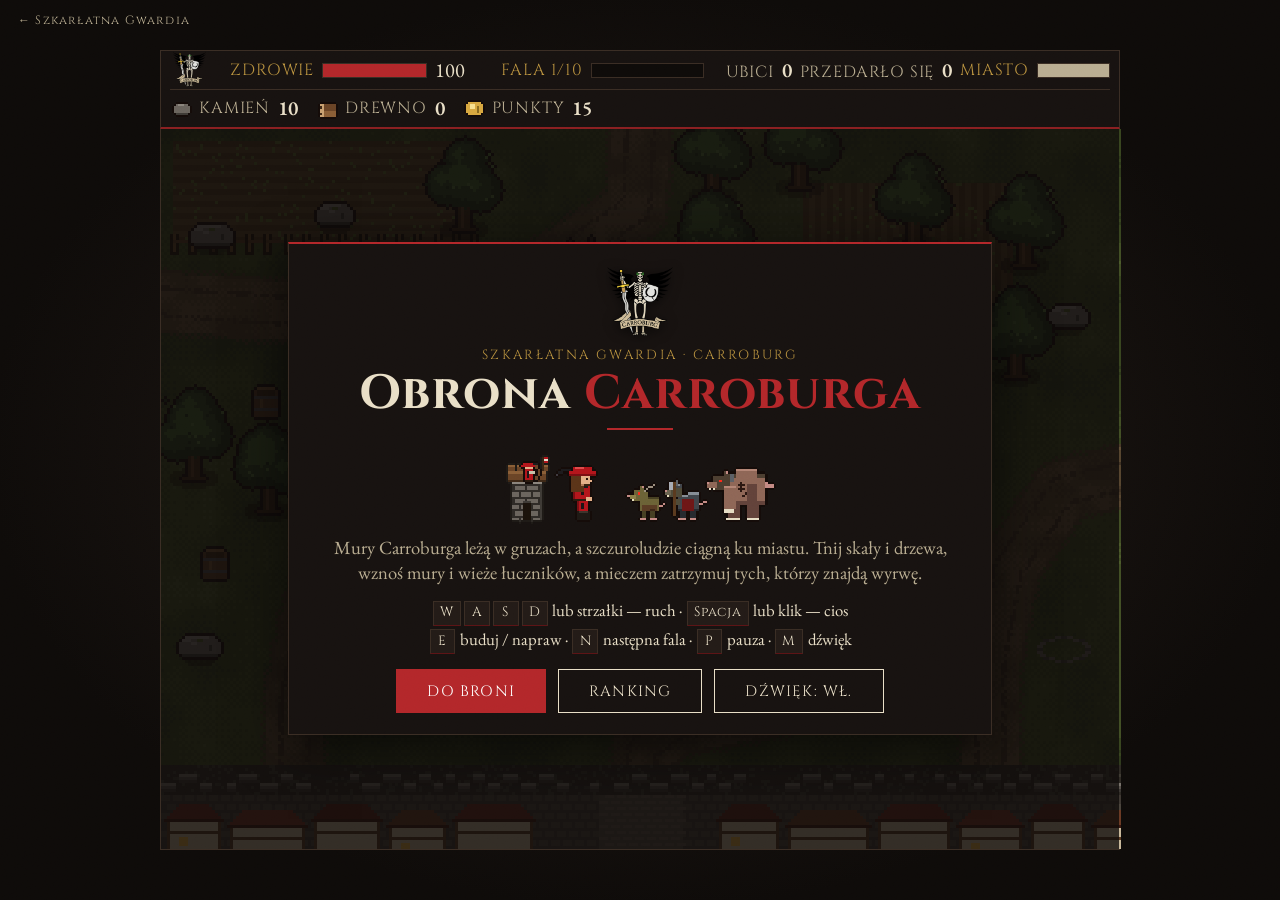
==== commit 491e54a9: "Gra: ranking obrońców Carroburga (Supabase) - Po ocaleniu miasta gracz wpisuje imię; wynik trafia do" ====
--- a/gra/index.html
+++ b/gra/index.html
@@ -76,6 +76,7 @@
         </div>
         <div class="actions">
           <button id="btn-start" class="btn primary">Do broni</button>
+          <button id="btn-ranking" class="btn" type="button">Ranking</button>
           <button class="btn btn-sound" type="button">Dźwięk: wł.</button>
         </div>
       </div>
@@ -113,6 +114,21 @@
       </div>
     </div>
 
+    <!-- Ranking -->
+    <div class="screen hidden" id="scr-ranking">
+      <div class="panel wide">
+        <img class="crest small" src="herb.png" alt="">
+        <span class="eyebrow">Obrońcy, którzy ocalili miasto</span>
+        <h2>Ranking <em>Carroburga</em></h2>
+        <div class="rule"></div>
+        <p class="rank-note">Kolejność: pokonani Skaveni, potem zachowane zdrowie, potem czas obrony.</p>
+        <div id="menu-rank" class="rank-list"></div>
+        <div class="actions">
+          <button id="btn-rank-back" class="btn primary" type="button">Wróć</button>
+        </div>
+      </div>
+    </div>
+
     <!-- Zwycięstwo -->
     <div class="screen hidden" id="scr-win">
       <div class="panel">
@@ -126,7 +142,17 @@
           <div><span>Pokonani Skaveni</span><b id="win-kills">0</b></div>
           <div><span>Przedarło się</span><b id="win-breached">0</b></div>
           <div><span>Pozostałe zdrowie</span><b id="win-hp">0</b></div>
+          <div><span>Czas obrony</span><b id="win-time">0:00</b></div>
         </div>
+        <form id="rank-form" class="rank-form" autocomplete="off">
+          <label for="rank-name">Wpisz się do rankingu</label>
+          <div class="rank-row">
+            <input id="rank-name" name="name" type="text" maxlength="20" placeholder="Imię Gwardzisty" required>
+            <button id="rank-submit" class="btn primary" type="submit">Zapisz</button>
+          </div>
+          <div id="rank-status" class="rank-status" aria-live="polite"></div>
+        </form>
+        <div id="win-rank" class="rank-list"></div>
         <div class="actions">
           <button id="btn-again" class="btn primary">Zagraj ponownie</button>
           <a class="btn" href="../">Wróć na stronę</a>
@@ -145,6 +171,8 @@
     </div>
   </div>
 </div>
+<script src="ranking/config.js"></script>
+<script src="ranking/ranking.js"></script>
 <script src="game.js"></script>
 </body>
 </html>
--- a/gra/style.css
+++ b/gra/style.css
@@ -438,3 +438,89 @@
   body.touch .bar.city { width: 2.6em; }
   body.touch #hud { --hud-fs: 10.5px; padding: 6px 6px; }
 }
+
+/* ---------- Ranking ---------- */
+.panel.wide { min-width: min(calc(var(--u) * 200), 94%); }
+.crest.small { width: max(calc(var(--u) * 18), 40px); height: max(calc(var(--u) * 18), 40px); }
+.rank-note { font-size: max(calc(var(--u) * 5), 11px); color: var(--parchment-dim); font-style: italic; margin: 0 0 calc(var(--u) * 3); }
+.rank-form {
+  margin: 0 auto calc(var(--u) * 4);
+  text-align: left;
+  max-width: calc(var(--u) * 150);
+}
+.rank-form label {
+  display: block;
+  font-family: var(--font-display);
+  font-size: max(calc(var(--u) * 4.4), 10px);
+  letter-spacing: .14em;
+  text-transform: uppercase;
+  color: var(--gold);
+  margin-bottom: calc(var(--u) * 1.5);
+}
+.rank-row { display: flex; gap: calc(var(--u) * 2); }
+.rank-row input {
+  flex: 1;
+  min-width: 0;
+  font-family: var(--font-body);
+  font-size: max(calc(var(--u) * 6.2), 16px);  /* 16px: bez auto-zoomu na iPhone */
+  padding: calc(var(--u) * 2) calc(var(--u) * 3);
+  background: var(--ink-0);
+  color: var(--parchment);
+  border: 1px solid var(--line);
+  border-bottom-color: var(--gold);
+  outline: none;
+  user-select: text;
+  -webkit-user-select: text;
+}
+.rank-row input:focus { border-color: var(--gold); }
+.rank-row .btn { padding: calc(var(--u) * 2) calc(var(--u) * 6); }
+.rank-row input:disabled, .rank-row .btn:disabled { opacity: .55; cursor: default; }
+.rank-form.done .rank-row { display: none; }
+.rank-status { min-height: 1.3em; margin-top: calc(var(--u) * 1.5); font-size: max(calc(var(--u) * 5.4), 12px); color: var(--gold); }
+.rank-status.bad { color: #e0575a; }
+
+.rank-list { margin: 0 auto calc(var(--u) * 5); max-height: calc(var(--u) * 80); overflow: auto; }
+.rank-empty { font-size: max(calc(var(--u) * 5.4), 12px); color: var(--parchment-dim); font-style: italic; margin: 0; }
+.rank-empty.bad { color: #e0575a; }
+.rank-table {
+  width: 100%;
+  border-collapse: collapse;
+  font-size: max(calc(var(--u) * 5.4), 12px);
+}
+.rank-table th {
+  font-family: var(--font-display);
+  font-weight: 600;
+  font-size: .8em;
+  letter-spacing: .1em;
+  text-transform: uppercase;
+  color: var(--gold);
+  text-align: right;
+  padding: 0 .5em .4em;
+  border-bottom: 1px solid var(--crimson);
+  position: sticky; top: 0; background: var(--ink-1);
+}
+.rank-table td {
+  text-align: right;
+  padding: .3em .5em;
+  border-bottom: 1px solid var(--line);
+  color: var(--parchment);
+  font-variant-numeric: tabular-nums;
+}
+.rank-table .pos { text-align: center; color: var(--parchment-dim); width: 2em; }
+.rank-table .name { text-align: left; max-width: 12em; overflow: hidden; text-overflow: ellipsis; white-space: nowrap; }
+.rank-table tr:nth-child(2) .pos { color: var(--gold); font-weight: 700; }
+.rank-table tr.me td { background: rgba(179, 39, 42, .22); color: #fff; }
+.rank-table tr.me .name { font-weight: 600; }
+
+/* Telefon: ekrany menu, rankingu i końca gry na cały ekran */
+body.touch .screen {
+  position: fixed;
+  inset: 0;
+  z-index: 70;
+  padding: env(safe-area-inset-top, 0px) 10px env(safe-area-inset-bottom, 0px);
+  background: rgba(14, 11, 9, .94);
+}
+body.touch .panel { max-height: 94vh; width: 100%; --u: 1.9px; padding: 22px 16px; }
+body.touch .panel.small { width: auto; }
+body.touch .rank-list { max-height: 34vh; }
+body.touch:not(.playing) #touch { visibility: hidden; }
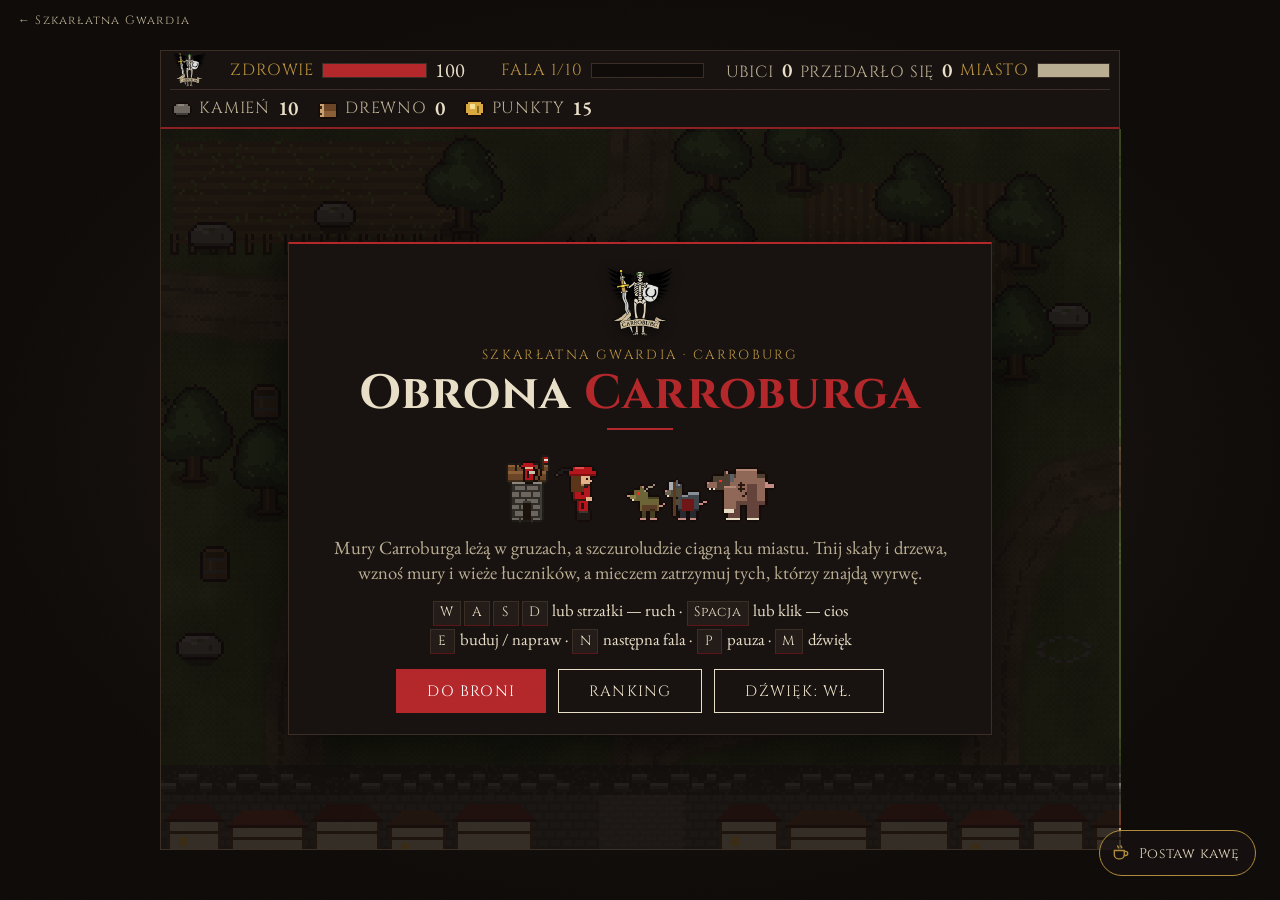
==== commit 01cc8c44: "Dodaj pływający przycisk Buy Me a Coffee (strona i gra) Co-Authored-By: Claude Sonnet 5.5 <noreply@a" ====
--- a/gra/index.html
+++ b/gra/index.html
@@ -171,6 +171,7 @@
     </div>
   </div>
 </div>
+<a class="bmc-float" href="https://buymeacoffee.com/unclekyoshi" target="_blank" rel="noopener" aria-label="Postaw kawę — wesprzyj Szkarłatną Gwardię (Buy Me a Coffee)" title="Postaw kawę"><span class="bmc-ic"><svg viewBox="0 0 24 24" width="20" height="20" fill="none" stroke="currentColor" stroke-width="1.7" stroke-linecap="round" stroke-linejoin="round" aria-hidden="true"><path d="M4 9h12v5a5 5 0 0 1-5 5H9a5 5 0 0 1-5-5V9z"/><path d="M16 10h1.5a2.5 2.5 0 0 1 0 5H16"/><path d="M8 3.5c0 1 1 1.2 1 2.2M12 3.5c0 1 1 1.2 1 2.2"/></svg></span><span class="bmc-tx">Postaw kawę</span></a>
 <script src="ranking/config.js"></script>
 <script src="ranking/ranking.js"></script>
 <script src="game.js"></script>
--- a/gra/style.css
+++ b/gra/style.css
@@ -524,3 +524,25 @@
 body.touch .panel.small { width: auto; }
 body.touch .rank-list { max-height: 34vh; }
 body.touch:not(.playing) #touch { visibility: hidden; }
+
+/* ---------- Buy Me a Coffee (pływający przycisk) ---------- */
+.bmc-float{position:fixed;right:16px;bottom:16px;z-index:30;display:inline-flex;align-items:center;gap:0;
+  height:42px;padding:0 11px;border-radius:21px;text-decoration:none;
+  font-family:'Cinzel','Times New Roman',serif;font-size:13px;letter-spacing:.04em;white-space:nowrap;
+  color:#e9dfc7;background:rgba(23,18,16,.82);border:1px solid #b8923f;
+  opacity:.6;transition:opacity .25s,background .25s,gap .25s,padding .25s;
+  padding-bottom:env(safe-area-inset-bottom,0px);box-sizing:border-box}
+.bmc-float .bmc-ic{display:inline-flex;color:#b8923f}
+.bmc-float .bmc-tx{max-width:0;overflow:hidden;opacity:0;transition:max-width .3s,opacity .25s}
+.bmc-float:hover,.bmc-float:focus-visible{opacity:1;background:#5c1315;gap:8px;padding:0 15px 0 11px}
+.bmc-float:hover .bmc-tx,.bmc-float:focus-visible .bmc-tx{max-width:140px;opacity:1}
+.bmc-float:focus-visible{outline:2px solid #e9dfc7;outline-offset:2px}
+@media (prefers-reduced-motion:reduce){.bmc-float,.bmc-float .bmc-tx{transition:none}}
+@media print{.bmc-float{display:none}}
+/* Strona gry: wyraźniejszy w wolnej przestrzeni obok okna gry */
+@media (min-width:1100px){
+  .bmc-float{opacity:.95;gap:8px;padding:0 15px 0 11px;height:46px;border-radius:23px;font-size:14px;bottom:24px;right:24px}
+  .bmc-float .bmc-tx{max-width:140px;opacity:1}
+}
+@media (max-width:1099px){body.playing .bmc-float{opacity:.35}}
+body.touch.playing .bmc-float{display:none}
